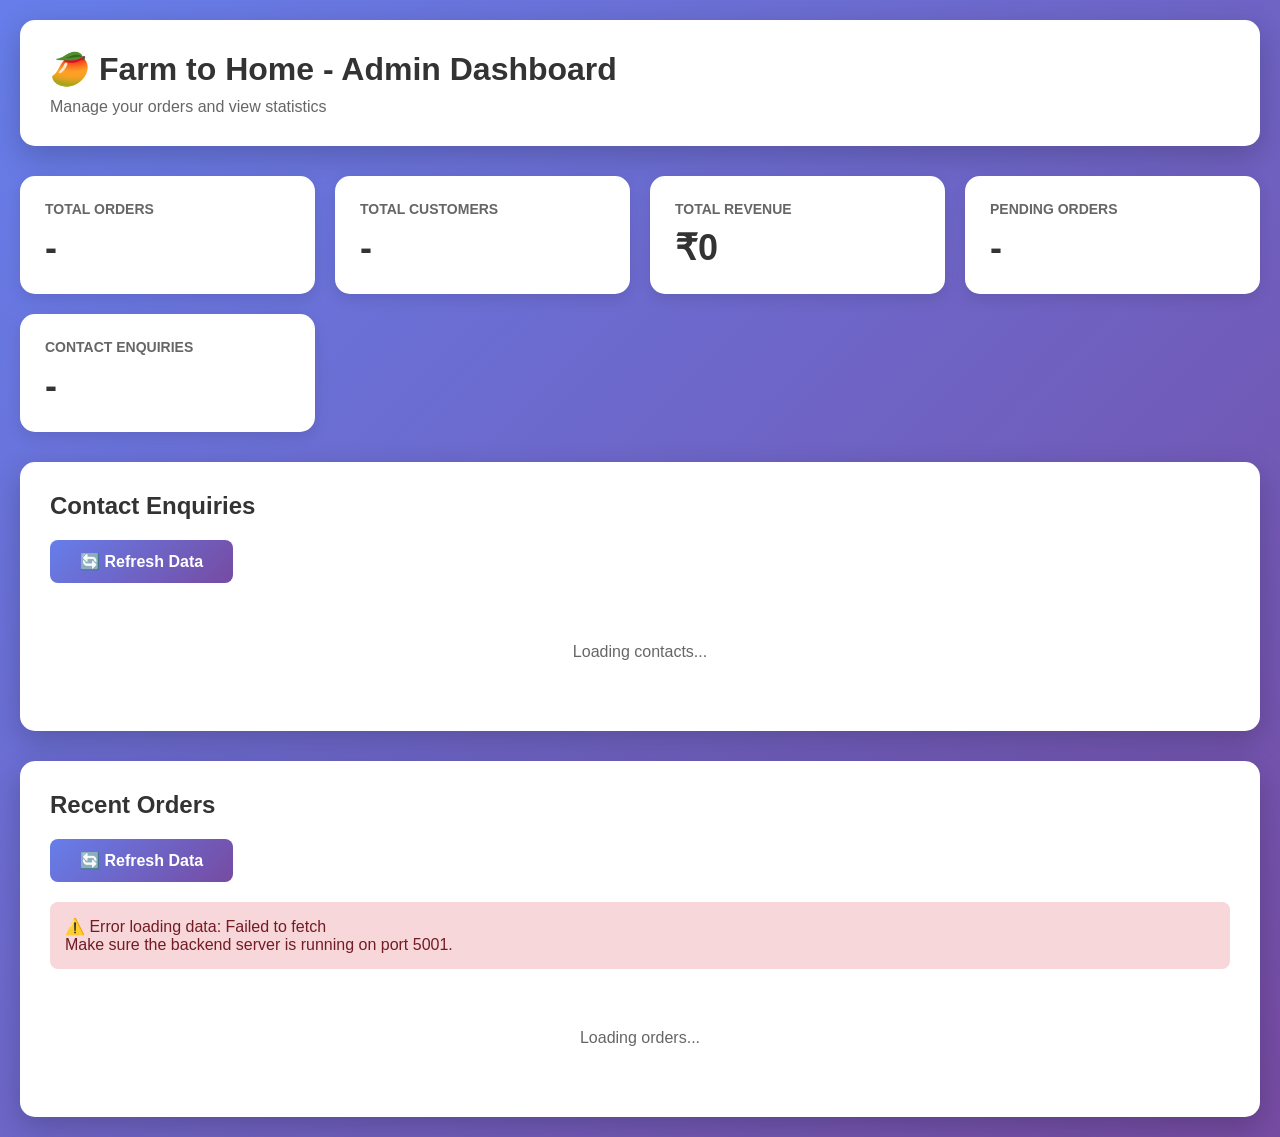
==== admin.html @ 20139b71 "Initial commit: Farm to Home - Complete e-commerce platform with UPI payment gateway Features: - Mul" ====
<!DOCTYPE html>
<html lang="en">
<head>
    <meta charset="UTF-8">
    <meta name="viewport" content="width=device-width, initial-scale=1.0">
    <title>Farm to Home - Admin Dashboard</title>
    <style>
        * {
            margin: 0;
            padding: 0;
            box-sizing: border-box;
        }

        body {
            font-family: 'Segoe UI', Tahoma, Geneva, Verdana, sans-serif;
            background: linear-gradient(135deg, #667eea 0%, #764ba2 100%);
            min-height: 100vh;
            padding: 20px;
        }

        .container {
            max-width: 1400px;
            margin: 0 auto;
        }

        .header {
            background: white;
            padding: 30px;
            border-radius: 15px;
            box-shadow: 0 10px 30px rgba(0,0,0,0.2);
            margin-bottom: 30px;
        }

        .header h1 {
            color: #333;
            font-size: 32px;
            margin-bottom: 10px;
        }

        .header p {
            color: #666;
            font-size: 16px;
        }

        .stats-grid {
            display: grid;
            grid-template-columns: repeat(auto-fit, minmax(250px, 1fr));
            gap: 20px;
            margin-bottom: 30px;
        }

        .stat-card {
            background: white;
            padding: 25px;
            border-radius: 15px;
            box-shadow: 0 5px 15px rgba(0,0,0,0.1);
        }

        .stat-card h3 {
            color: #666;
            font-size: 14px;
            text-transform: uppercase;
            margin-bottom: 10px;
        }

        .stat-card .value {
            color: #333;
            font-size: 36px;
            font-weight: bold;
        }

        .orders-section {
            background: white;
            padding: 30px;
            border-radius: 15px;
            box-shadow: 0 10px 30px rgba(0,0,0,0.2);
        }

        .orders-section h2 {
            color: #333;
            margin-bottom: 20px;
            font-size: 24px;
        }

        .refresh-btn {
            background: linear-gradient(135deg, #667eea 0%, #764ba2 100%);
            color: white;
            border: none;
            padding: 12px 30px;
            border-radius: 8px;
            cursor: pointer;
            font-size: 16px;
            font-weight: 600;
            margin-bottom: 20px;
            transition: transform 0.2s;
        }

        .refresh-btn:hover {
            transform: translateY(-2px);
        }

        table {
            width: 100%;
            border-collapse: collapse;
        }

        th {
            background: #f8f9fa;
            padding: 15px;
            text-align: left;
            font-weight: 600;
            color: #333;
            border-bottom: 2px solid #dee2e6;
        }

        td {
            padding: 15px;
            border-bottom: 1px solid #dee2e6;
            color: #666;
        }

        tr:hover {
            background: #f8f9fa;
        }

        .status-badge {
            padding: 5px 15px;
            border-radius: 20px;
            font-size: 12px;
            font-weight: 600;
            text-transform: uppercase;
        }

        .status-pending {
            background: #fff3cd;
            color: #856404;
        }

        .status-confirmed {
            background: #d1ecf1;
            color: #0c5460;
        }

        .status-delivered {
            background: #d4edda;
            color: #155724;
        }

        .view-btn {
            background: #667eea;
            color: white;
            border: none;
            padding: 8px 20px;
            border-radius: 5px;
            cursor: pointer;
            font-size: 14px;
        }

        .view-btn:hover {
            background: #5568d3;
        }

        .modal {
            display: none;
            position: fixed;
            top: 0;
            left: 0;
            width: 100%;
            height: 100%;
            background: rgba(0,0,0,0.5);
            z-index: 1000;
            align-items: center;
            justify-content: center;
        }

        .modal.show {
            display: flex;
        }

        .modal-content {
            background: white;
            padding: 30px;
            border-radius: 15px;
            max-width: 600px;
            width: 90%;
            max-height: 80vh;
            overflow-y: auto;
        }

        .modal-header {
            display: flex;
            justify-content: space-between;
            align-items: center;
            margin-bottom: 20px;
        }

        .modal-header h2 {
            color: #333;
        }

        .close-btn {
            background: none;
            border: none;
            font-size: 30px;
            cursor: pointer;
            color: #999;
        }

        .order-detail {
            margin-bottom: 20px;
        }

        .order-detail h3 {
            color: #667eea;
            margin-bottom: 10px;
            font-size: 18px;
        }

        .order-detail p {
            color: #666;
            margin: 5px 0;
        }

        .items-table {
            width: 100%;
            margin-top: 10px;
        }

        .items-table th {
            background: #f8f9fa;
            padding: 10px;
        }

        .items-table td {
            padding: 10px;
        }

        .loading {
            text-align: center;
            padding: 40px;
            color: #666;
        }

        .error {
            background: #f8d7da;
            color: #721c24;
            padding: 15px;
            border-radius: 8px;
            margin-bottom: 20px;
        }
    </style>
</head>
<body>
    <div class="container">
        <div class="header">
            <h1>🥭 Farm to Home - Admin Dashboard</h1>
            <p>Manage your orders and view statistics</p>
        </div>

        <div class="stats-grid">
            <div class="stat-card">
                <h3>Total Orders</h3>
                <div class="value" id="totalOrders">-</div>
            </div>
            <div class="stat-card">
                <h3>Total Customers</h3>
                <div class="value" id="totalCustomers">-</div>
            </div>
            <div class="stat-card">
                <h3>Total Revenue</h3>
                <div class="value" id="totalRevenue">₹0</div>
            </div>
            <div class="stat-card">
                <h3>Pending Orders</h3>
                <div class="value" id="pendingOrders">-</div>
            </div>
            <div class="stat-card">
                <h3>Contact Enquiries</h3>
                <div class="value" id="totalContacts">-</div>
            </div>
        </div>

        <div class="orders-section" style="margin-bottom: 30px;">
            <h2>Contact Enquiries</h2>
            <button class="refresh-btn" onclick="loadData()">🔄 Refresh Data</button>
            <div id="contacts-table">
                <div class="loading">Loading contacts...</div>
            </div>
        </div>

        <div class="orders-section">
            <h2>Recent Orders</h2>
            <button class="refresh-btn" onclick="loadData()">🔄 Refresh Data</button>
            <div id="error-message"></div>
            <div id="orders-table">
                <div class="loading">Loading orders...</div>
            </div>
        </div>
    </div>

    <div class="modal" id="orderModal">
        <div class="modal-content">
            <div class="modal-header">
                <h2>Order Details</h2>
                <button class="close-btn" onclick="closeModal()">&times;</button>
            </div>
            <div id="orderDetails"></div>
        </div>
    </div>

    <div class="modal" id="contactModal">
        <div class="modal-content">
            <div class="modal-header">
                <h2>Contact Details</h2>
                <button class="close-btn" onclick="closeContactModal()">&times;</button>
            </div>
            <div id="contactDetails"></div>
        </div>
    </div>

    <script>
        const API_URL = 'http://localhost:5001';

        async function loadData() {
            try {
                // Load statistics
                const statsResponse = await fetch(`${API_URL}/api/statistics`);
                const statsData = await statsResponse.json();
                
                if (statsData.success) {
                    document.getElementById('totalOrders').textContent = statsData.statistics.total_orders;
                    document.getElementById('totalCustomers').textContent = statsData.statistics.total_customers;
                    document.getElementById('totalRevenue').textContent = `₹${statsData.statistics.total_revenue.toLocaleString('en-IN')}`;
                    document.getElementById('pendingOrders').textContent = statsData.statistics.orders_by_status.pending || 0;
                    document.getElementById('totalContacts').textContent = statsData.statistics.total_contacts || 0;
                }

                // Load contacts
                const contactsResponse = await fetch(`${API_URL}/api/contacts`);
                const contactsData = await contactsResponse.json();
                
                if (contactsData.success) {
                    displayContacts(contactsData.contacts);
                }

                // Load orders
                const ordersResponse = await fetch(`${API_URL}/api/orders`);
                const ordersData = await ordersResponse.json();
                
                if (ordersData.success) {
                    displayOrders(ordersData.orders);
                }
            } catch (error) {
                document.getElementById('error-message').innerHTML = `
                    <div class="error">
                        ⚠️ Error loading data: ${error.message}<br>
                        Make sure the backend server is running on port 5001.
                    </div>
                `;
            }
        }

        function displayContacts(contacts) {
            if (contacts.length === 0) {
                document.getElementById('contacts-table').innerHTML = '<p style="text-align: center; padding: 20px; color: #666;">No contact enquiries yet.</p>';
                return;
            }

            const tableHTML = `
                <table>
                    <thead>
                        <tr>
                            <th>ID</th>
                            <th>Name</th>
                            <th>Email</th>
                            <th>Phone</th>
                            <th>Status</th>
                            <th>Date</th>
                            <th>Action</th>
                        </tr>
                    </thead>
                    <tbody>
                        ${contacts.map(contact => `
                            <tr>
                                <td><strong>#${contact.id}</strong></td>
                                <td>${contact.name}</td>
                                <td>${contact.email}</td>
                                <td>${contact.phone || 'N/A'}</td>
                                <td><span class="status-badge status-${contact.status}">${contact.status}</span></td>
                                <td>${new Date(contact.created_at).toLocaleDateString('en-IN')}</td>
                                <td><button class="view-btn" onclick="viewContact(${contact.id}, '${contact.name.replace(/'/g, "\\'")}', '${contact.email}', '${contact.phone || ''}', '${contact.message.replace(/'/g, "\\'").replace(/\n/g, ' ')}', '${contact.created_at}')">View</button></td>
                            </tr>
                        `).join('')}
                    </tbody>
                </table>
            `;
            document.getElementById('contacts-table').innerHTML = tableHTML;
        }

        function viewContact(id, name, email, phone, message, createdAt) {
            const detailsHTML = `
                <div class="order-detail">
                    <h3>Contact Information</h3>
                    <p><strong>ID:</strong> #${id}</p>
                    <p><strong>Date:</strong> ${new Date(createdAt).toLocaleString('en-IN')}</p>
                </div>

                <div class="order-detail">
                    <h3>Customer Details</h3>
                    <p><strong>Name:</strong> ${name}</p>
                    <p><strong>Email:</strong> <a href="mailto:${email}">${email}</a></p>
                    <p><strong>Phone:</strong> ${phone || 'Not provided'}</p>
                </div>

                <div class="order-detail">
                    <h3>Message</h3>
                    <p style="background: #f8f9fa; padding: 15px; border-radius: 8px; line-height: 1.6;">${message}</p>
                </div>

                <div class="order-detail">
                    <h3>Actions</h3>
                    <button class="view-btn" onclick="window.location.href='mailto:${email}'">📧 Reply via Email</button>
                    <button class="view-btn" style="background: #28a745; margin-left: 10px;" onclick="window.open('https://wa.me/${phone.replace(/\D/g, '')}', '_blank')">💬 WhatsApp</button>
                </div>
            `;
            
            document.getElementById('contactDetails').innerHTML = detailsHTML;
            document.getElementById('contactModal').classList.add('show');
        }

        function closeContactModal() {
            document.getElementById('contactModal').classList.remove('show');
        }

        function displayOrders(orders) {
            const tableHTML = `
                <table>
                    <thead>
                        <tr>
                            <th>Order #</th>
                            <th>Customer</th>
                            <th>Phone</th>
                            <th>Total</th>
                            <th>Payment</th>
                            <th>Status</th>
                            <th>Date</th>
                            <th>Action</th>
                        </tr>
                    </thead>
                    <tbody>
                        ${orders.map(order => `
                            <tr>
                                <td><strong>${order.order_number}</strong></td>
                                <td>${order.customer_name}</td>
                                <td>${order.customer_phone}</td>
                                <td><strong>₹${order.total_amount.toLocaleString('en-IN')}</strong></td>
                                <td>${order.payment_method.toUpperCase()}</td>
                                <td><span class="status-badge status-${order.order_status}">${order.order_status}</span></td>
                                <td>${new Date(order.created_at).toLocaleDateString('en-IN')}</td>
                                <td><button class="view-btn" onclick="viewOrder(${order.id})">View</button></td>
                            </tr>
                        `).join('')}
                    </tbody>
                </table>
            `;
            document.getElementById('orders-table').innerHTML = tableHTML;
        }

        async function viewOrder(orderId) {
            try {
                const response = await fetch(`${API_URL}/api/orders/${orderId}`);
                const data = await response.json();
                
                if (data.success) {
                    const order = data.order;
                    const detailsHTML = `
                        <div class="order-detail">
                            <h3>Order Information</h3>
                            <p><strong>Order Number:</strong> ${order.order_number}</p>
                            <p><strong>Status:</strong> <span class="status-badge status-${order.order_status}">${order.order_status}</span></p>
                            <p><strong>Order Date:</strong> ${new Date(order.created_at).toLocaleString('en-IN')}</p>
                        </div>

                        <div class="order-detail">
                            <h3>Customer Details</h3>
                            <p><strong>Name:</strong> ${order.customer_name}</p>
                            <p><strong>Email:</strong> ${order.customer_email}</p>
                            <p><strong>Phone:</strong> ${order.customer_phone}</p>
                            <p><strong>Address:</strong> ${order.address}, ${order.city} - ${order.pincode}</p>
                        </div>

                        <div class="order-detail">
                            <h3>Order Items</h3>
                            <table class="items-table">
                                <thead>
                                    <tr>
                                        <th>Item</th>
                                        <th>Qty</th>
                                        <th>Price</th>
                                        <th>Subtotal</th>
                                    </tr>
                                </thead>
                                <tbody>
                                    ${order.items.map(item => `
                                        <tr>
                                            <td>${item.item_name}</td>
                                            <td>${item.quantity}</td>
                                            <td>₹${item.price.toLocaleString('en-IN')}</td>
                                            <td>₹${item.subtotal.toLocaleString('en-IN')}</td>
                                        </tr>
                                    `).join('')}
                                </tbody>
                            </table>
                        </div>

                        <div class="order-detail">
                            <h3>Payment Information</h3>
                            <p><strong>Payment Method:</strong> ${order.payment_method.toUpperCase()}</p>
                            <p><strong>Total Amount:</strong> <strong style="font-size: 24px; color: #667eea;">₹${order.total_amount.toLocaleString('en-IN')}</strong></p>
                        </div>
                    `;
                    
                    document.getElementById('orderDetails').innerHTML = detailsHTML;
                    document.getElementById('orderModal').classList.add('show');
                }
            } catch (error) {
                alert('Error loading order details: ' + error.message);
            }
        }

        function closeModal() {
            document.getElementById('orderModal').classList.remove('show');
        }

        // Load data on page load
        loadData();

        // Auto-refresh every 30 seconds
        setInterval(loadData, 30000);
    </script>
</body>
</html>
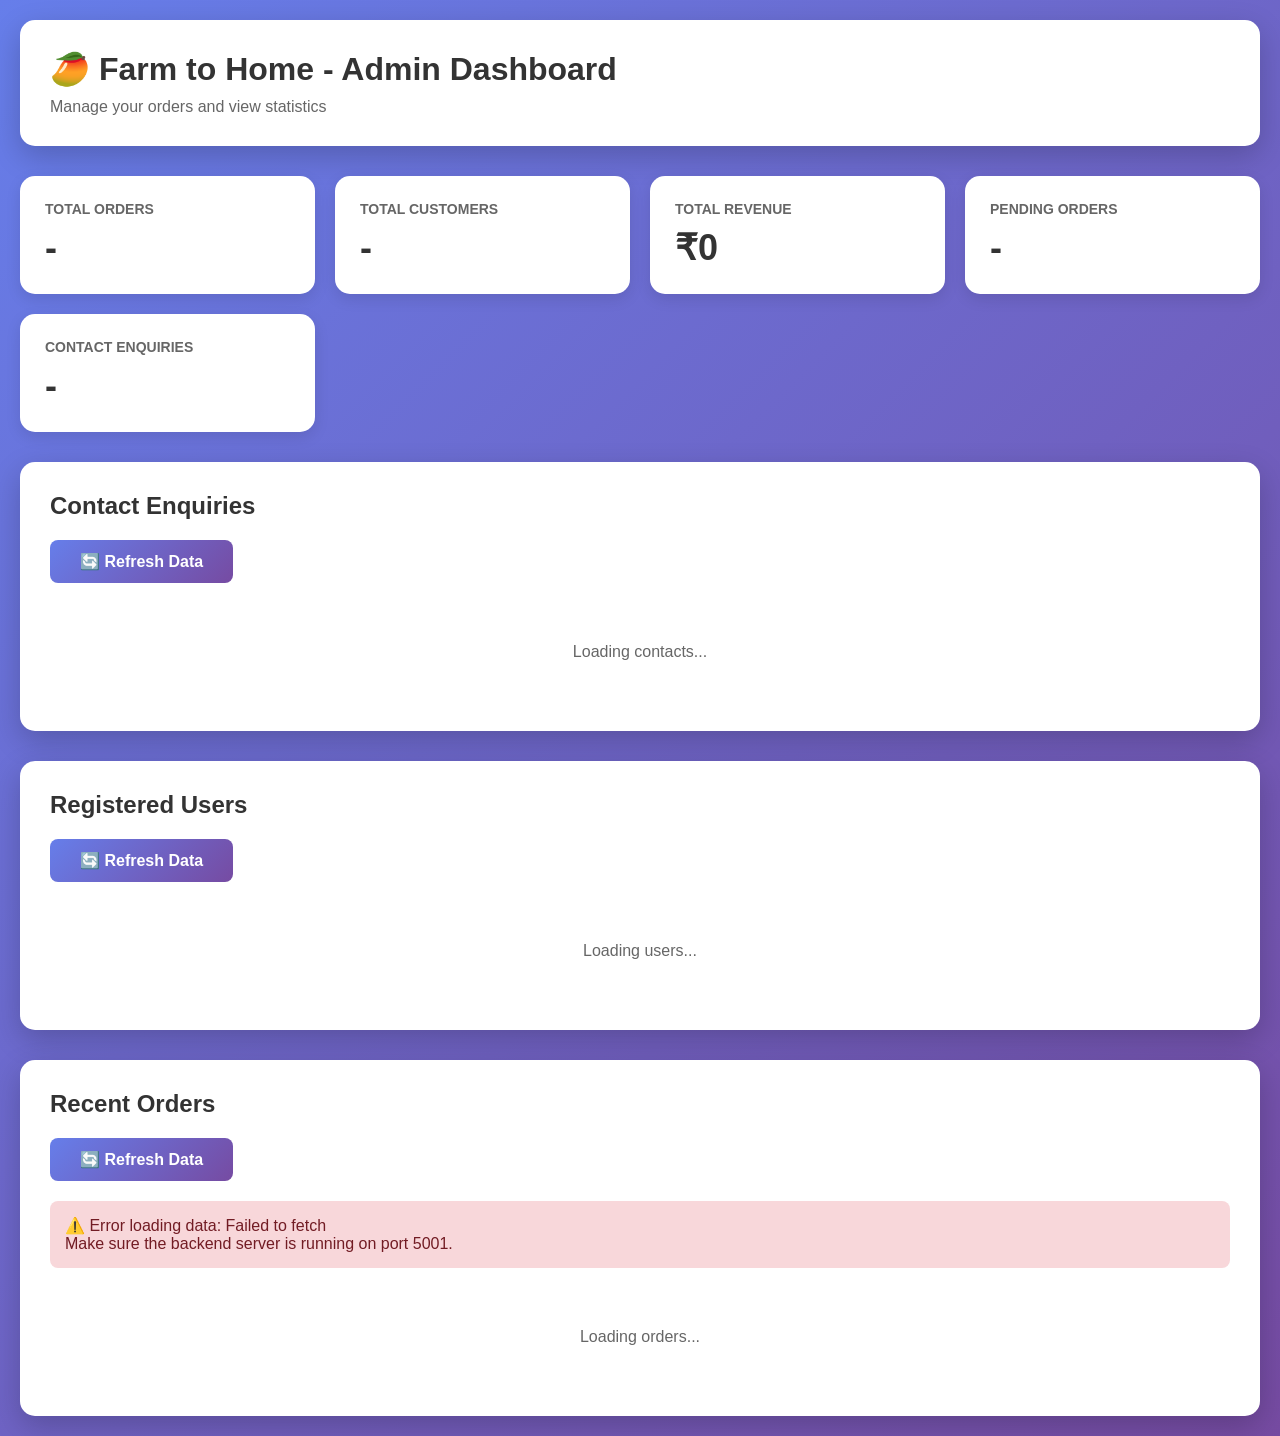
==== commit 8dfba1c4: "👥 Add Registered Users section to Admin Dashboard Admin Dashboard Enhancement: ✅ New 'Registered Use" ====
--- a/admin.html
+++ b/admin.html
@@ -285,6 +285,14 @@
             <button class="refresh-btn" onclick="loadData()">🔄 Refresh Data</button>
             <div id="contacts-table">
                 <div class="loading">Loading contacts...</div>
+            </div>
+        </div>
+
+        <div class="orders-section" style="margin-bottom: 30px;">
+            <h2>Registered Users</h2>
+            <button class="refresh-btn" onclick="loadData()">🔄 Refresh Data</button>
+            <div id="users-table">
+                <div class="loading">Loading users...</div>
             </div>
         </div>
 
@@ -341,6 +349,14 @@
                 
                 if (contactsData.success) {
                     displayContacts(contactsData.contacts);
+                }
+
+                // Load users
+                const usersResponse = await fetch(`${API_URL}/api/users`);
+                const usersData = await usersResponse.json();
+                
+                if (usersData.success) {
+                    displayUsers(usersData.users);
                 }
 
                 // Load orders
@@ -430,6 +446,43 @@
 
         function closeContactModal() {
             document.getElementById('contactModal').classList.remove('show');
+        }
+
+        function displayUsers(users) {
+            if (users.length === 0) {
+                document.getElementById('users-table').innerHTML = '<p style="text-align: center; padding: 20px; color: #666;">No registered users yet.</p>';
+                return;
+            }
+
+            const tableHTML = `
+                <table>
+                    <thead>
+                        <tr>
+                            <th>ID</th>
+                            <th>Name</th>
+                            <th>Email</th>
+                            <th>Phone</th>
+                            <th>City</th>
+                            <th>Registered</th>
+                            <th>Last Login</th>
+                        </tr>
+                    </thead>
+                    <tbody>
+                        ${users.map(user => `
+                            <tr>
+                                <td><strong>#${user.id}</strong></td>
+                                <td>${user.name}</td>
+                                <td>${user.email}</td>
+                                <td>${user.phone}</td>
+                                <td>${user.city}</td>
+                                <td>${new Date(user.created_at).toLocaleDateString('en-IN')}</td>
+                                <td>${user.last_login ? new Date(user.last_login).toLocaleDateString('en-IN') : 'Never'}</td>
+                            </tr>
+                        `).join('')}
+                    </tbody>
+                </table>
+            `;
+            document.getElementById('users-table').innerHTML = tableHTML;
         }
 
         function displayOrders(orders) {
@@ -517,6 +570,9 @@
                             <h3>Payment Information</h3>
                             <p><strong>Payment Method:</strong> ${order.payment_method.toUpperCase()}</p>
                             <p><strong>Total Amount:</strong> <strong style="font-size: 24px; color: #667eea;">₹${order.total_amount.toLocaleString('en-IN')}</strong></p>
+                            ${order.upi_id ? `<p><strong>UPI ID:</strong> <code style="background: #f8f9fa; padding: 5px 10px; border-radius: 5px;">${order.upi_id}</code></p>` : ''}
+                            ${order.razorpay_order_id ? `<p><strong>Razorpay Order ID:</strong> <code style="background: #f8f9fa; padding: 5px 10px; border-radius: 5px; font-size: 12px;">${order.razorpay_order_id}</code></p>` : ''}
+                            ${order.razorpay_payment_id ? `<p><strong>Razorpay Payment ID:</strong> <code style="background: #f8f9fa; padding: 5px 10px; border-radius: 5px; font-size: 12px;">${order.razorpay_payment_id}</code></p>` : ''}
                         </div>
                     `;
                     
